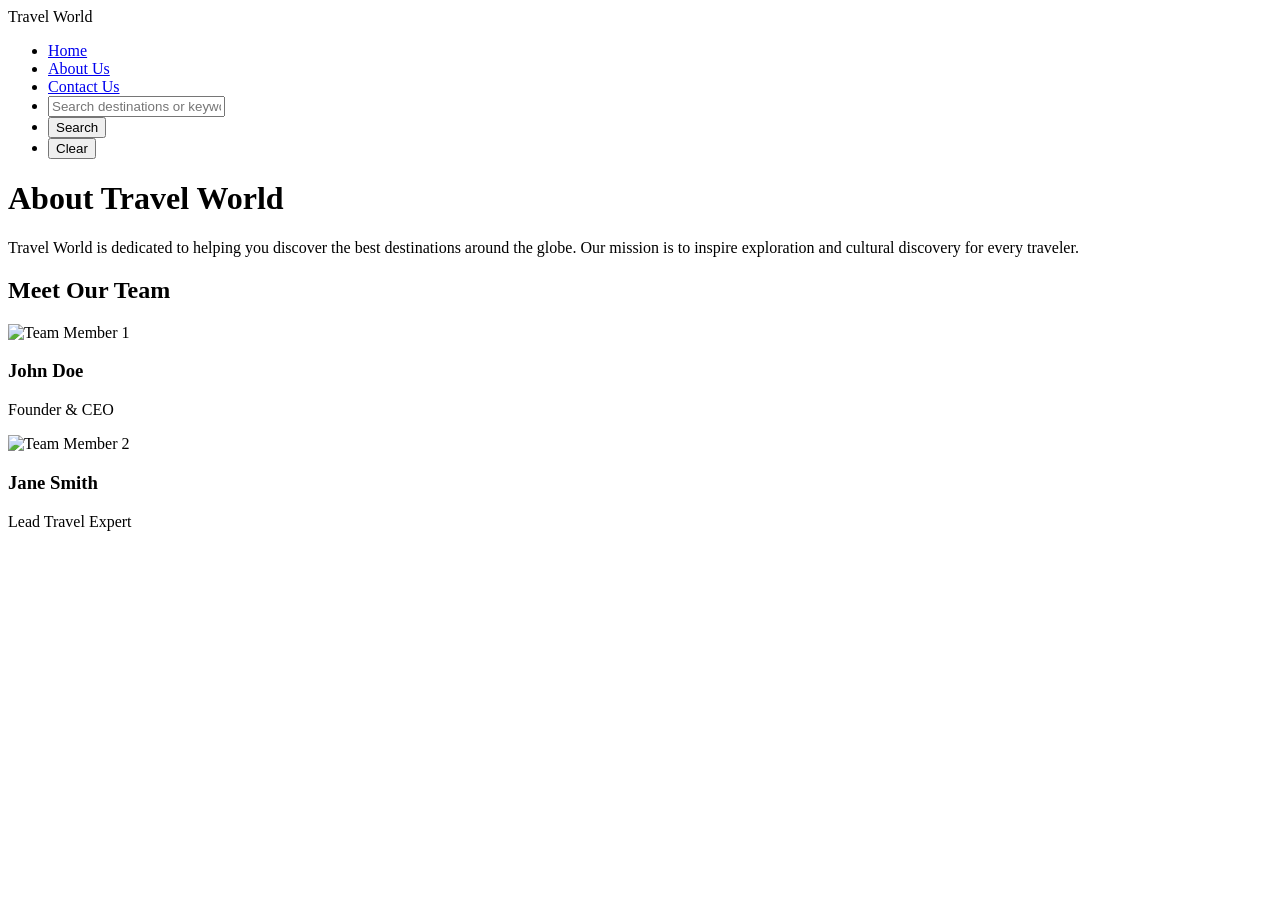
==== about.html @ 1baeb8e8 "Add files via upload" ====
<!DOCTYPE html>
<html lang="en">
<head>
    <meta charset="UTF-8">
    <meta name="viewport" content="width=device-width, initial-scale=1.0">
    <title>About Us - Travel World</title>
    <link rel="stylesheet" href="styles.css">
</head>
<body>
    <nav class="navbar">
        <div class="logo">Travel World</div>
        <ul class="nav-links">
            <li><a href="index.html">Home</a></li>
            <li><a href="about.html">About Us</a></li>
            <li><a href="contact.html">Contact Us</a></li>
            <li><input type="text" id="search" placeholder="Search destinations or keywords..."></li>
            <li><button id="searchBtn">Search</button></li>
            <li><button id="clearBtn">Clear</button></li>
        </ul>
    </nav>
    <main class="about-section">
        <h1>About Travel World</h1>
        <p>Travel World is dedicated to helping you discover the best destinations around the globe. Our mission is to inspire exploration and cultural discovery for every traveler.</p>
        <h2>Meet Our Team</h2>
        <div class="team-members">
            <div class="team-member">
                <img src="https://randomuser.me/api/portraits/men/32.jpg" alt="Team Member 1">
                <h3>John Doe</h3>
                <p>Founder & CEO</p>
            </div>
            <div class="team-member">
                <img src="https://randomuser.me/api/portraits/women/44.jpg" alt="Team Member 2">
                <h3>Jane Smith</h3>
                <p>Lead Travel Expert</p>
            </div>
        </div>
    </main>
    <script src="script.js"></script>
</body>
</html>
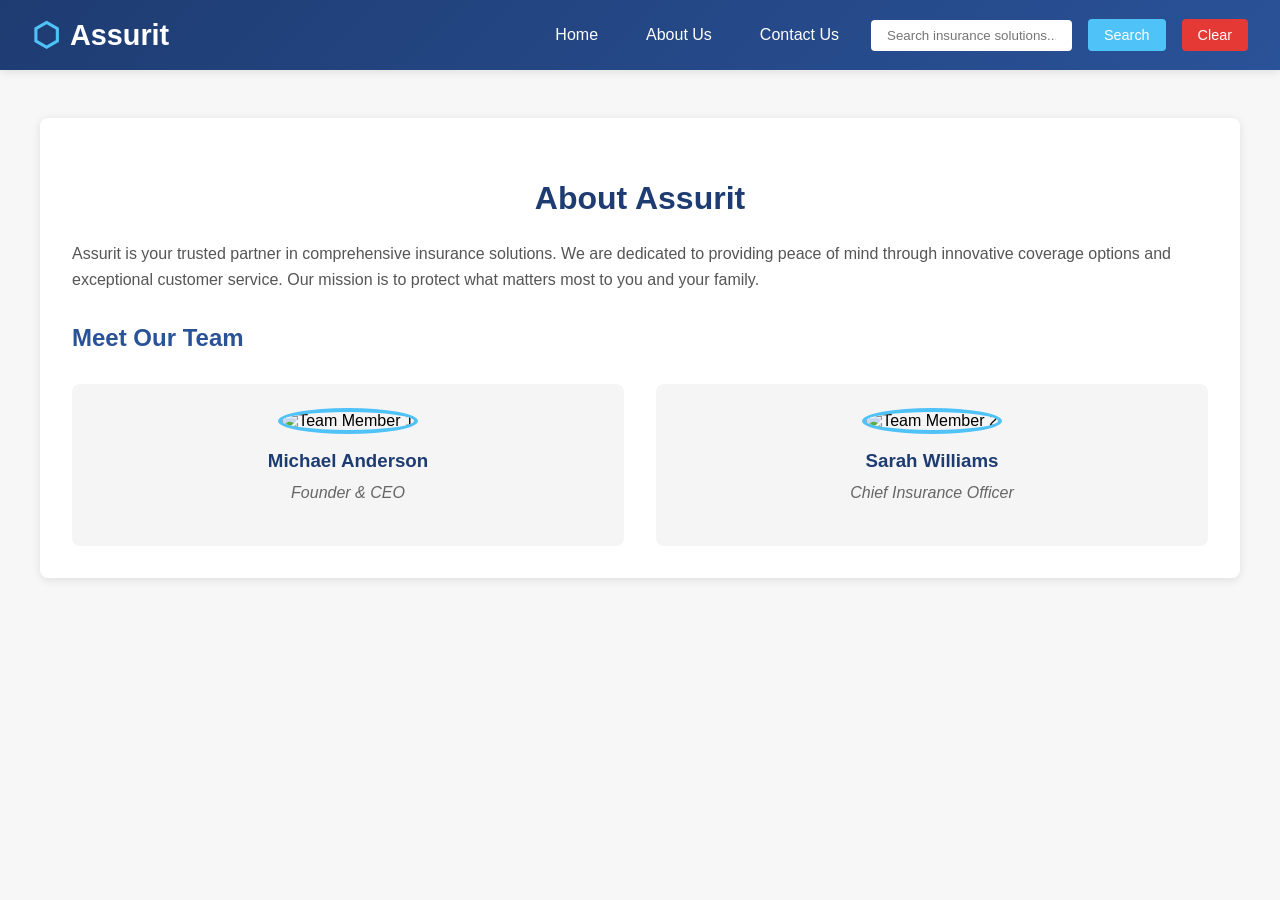
==== commit 291b1363: "Implement Assurit branding and logo design Co-authored-by: Harsh-jethva <220703964+Harsh-jethva@user" ====
--- a/about.html
+++ b/about.html
@@ -3,35 +3,35 @@
 <head>
     <meta charset="UTF-8">
     <meta name="viewport" content="width=device-width, initial-scale=1.0">
-    <title>About Us - Travel World</title>
-    <link rel="stylesheet" href="styles.css">
+    <title>About Us - Assurit</title>
+    <link rel="stylesheet" href="style.css">
 </head>
 <body>
     <nav class="navbar">
-        <div class="logo">Travel World</div>
+        <div class="logo">Assurit</div>
         <ul class="nav-links">
             <li><a href="index.html">Home</a></li>
             <li><a href="about.html">About Us</a></li>
             <li><a href="contact.html">Contact Us</a></li>
-            <li><input type="text" id="search" placeholder="Search destinations or keywords..."></li>
+            <li><input type="text" id="search" placeholder="Search insurance solutions..."></li>
             <li><button id="searchBtn">Search</button></li>
             <li><button id="clearBtn">Clear</button></li>
         </ul>
     </nav>
     <main class="about-section">
-        <h1>About Travel World</h1>
-        <p>Travel World is dedicated to helping you discover the best destinations around the globe. Our mission is to inspire exploration and cultural discovery for every traveler.</p>
+        <h1>About Assurit</h1>
+        <p>Assurit is your trusted partner in comprehensive insurance solutions. We are dedicated to providing peace of mind through innovative coverage options and exceptional customer service. Our mission is to protect what matters most to you and your family.</p>
         <h2>Meet Our Team</h2>
         <div class="team-members">
             <div class="team-member">
                 <img src="https://randomuser.me/api/portraits/men/32.jpg" alt="Team Member 1">
-                <h3>John Doe</h3>
+                <h3>Michael Anderson</h3>
                 <p>Founder & CEO</p>
             </div>
             <div class="team-member">
                 <img src="https://randomuser.me/api/portraits/women/44.jpg" alt="Team Member 2">
-                <h3>Jane Smith</h3>
-                <p>Lead Travel Expert</p>
+                <h3>Sarah Williams</h3>
+                <p>Chief Insurance Officer</p>
             </div>
         </div>
     </main>
--- a/style.css
+++ b/style.css
@@ -0,0 +1,270 @@
+* {
+    margin: 0;
+    padding: 0;
+    box-sizing: border-box;
+}
+
+body {
+    font-family: 'Segoe UI', Arial, sans-serif;
+    background: #f7f7f7;
+    margin: 0;
+    padding: 0;
+}
+
+/* Navbar Styles for Assurit */
+.navbar {
+    background: linear-gradient(135deg, #1e3c72 0%, #2a5298 100%);
+    padding: 1rem 2rem;
+    box-shadow: 0 2px 10px rgba(0,0,0,0.1);
+    display: flex;
+    justify-content: space-between;
+    align-items: center;
+    flex-wrap: wrap;
+}
+
+.logo {
+    font-size: 1.8rem;
+    font-weight: 700;
+    color: #fff;
+    display: flex;
+    align-items: center;
+    gap: 10px;
+}
+
+.logo::before {
+    content: "⬡";
+    font-size: 2rem;
+    color: #4fc3f7;
+}
+
+.nav-links {
+    display: flex;
+    list-style: none;
+    gap: 1rem;
+    align-items: center;
+    flex-wrap: wrap;
+}
+
+.nav-links a {
+    color: #fff;
+    text-decoration: none;
+    padding: 0.5rem 1rem;
+    border-radius: 4px;
+    transition: background 0.3s;
+}
+
+.nav-links a:hover {
+    background: rgba(255,255,255,0.1);
+}
+
+.nav-links input[type="text"] {
+    padding: 0.5rem 1rem;
+    border: none;
+    border-radius: 4px;
+    min-width: 200px;
+}
+
+.nav-links button {
+    margin: 0;
+    padding: 0.5rem 1rem;
+    background: #4fc3f7;
+    border: none;
+    border-radius: 4px;
+    color: #fff;
+    cursor: pointer;
+    font-size: 0.9rem;
+    transition: background 0.3s;
+}
+
+.nav-links button:hover {
+    background: #29b6f6;
+}
+
+.nav-links #clearBtn {
+    background: #e53935;
+}
+
+.nav-links #clearBtn:hover {
+    background: #c62828;
+}
+
+/* About Section */
+.about-section {
+    max-width: 1200px;
+    margin: 3rem auto;
+    padding: 2rem;
+    background: #fff;
+    border-radius: 8px;
+    box-shadow: 0 2px 10px rgba(0,0,0,0.1);
+}
+
+.about-section h1 {
+    color: #1e3c72;
+    margin-bottom: 1.5rem;
+}
+
+.about-section h2 {
+    color: #2a5298;
+    margin: 2rem 0 1rem 0;
+}
+
+.about-section p {
+    line-height: 1.6;
+    color: #555;
+    margin-bottom: 1rem;
+}
+
+.team-members {
+    display: grid;
+    grid-template-columns: repeat(auto-fit, minmax(250px, 1fr));
+    gap: 2rem;
+    margin-top: 2rem;
+}
+
+.team-member {
+    text-align: center;
+    padding: 1.5rem;
+    background: #f5f5f5;
+    border-radius: 8px;
+    transition: transform 0.3s;
+}
+
+.team-member:hover {
+    transform: translateY(-5px);
+    box-shadow: 0 4px 12px rgba(0,0,0,0.15);
+}
+
+.team-member img {
+    width: 150px;
+    height: 150px;
+    border-radius: 50%;
+    margin-bottom: 1rem;
+    border: 4px solid #4fc3f7;
+}
+
+.team-member h3 {
+    color: #1e3c72;
+    margin-bottom: 0.5rem;
+}
+
+.team-member p {
+    color: #666;
+    font-style: italic;
+}
+
+/* Contact Section */
+.contact-section {
+    max-width: 600px;
+    margin: 3rem auto;
+    padding: 2rem;
+    background: #fff;
+    border-radius: 8px;
+    box-shadow: 0 2px 10px rgba(0,0,0,0.1);
+}
+
+.contact-section h1 {
+    color: #1e3c72;
+    margin-bottom: 2rem;
+}
+
+.contact-form {
+    display: flex;
+    flex-direction: column;
+    gap: 1rem;
+}
+
+.contact-form label {
+    color: #333;
+    font-weight: 500;
+}
+
+.contact-form input,
+.contact-form textarea {
+    padding: 0.75rem;
+    border: 1px solid #ddd;
+    border-radius: 4px;
+    font-family: inherit;
+    font-size: 1rem;
+}
+
+.contact-form input:focus,
+.contact-form textarea:focus {
+    outline: none;
+    border-color: #4fc3f7;
+    box-shadow: 0 0 0 3px rgba(79, 195, 247, 0.1);
+}
+
+.contact-form button {
+    background: #1e3c72;
+    color: #fff;
+    padding: 0.75rem 2rem;
+    border: none;
+    border-radius: 4px;
+    cursor: pointer;
+    font-size: 1rem;
+    transition: background 0.3s;
+}
+
+.contact-form button:hover {
+    background: #2a5298;
+}
+
+h1 {
+    color: #222;
+    text-align: center;
+    margin-top: 30px;
+}
+
+button {
+    display: block;
+    margin: 20px auto;
+    padding: 12px 28px;
+    background: #ff9800;
+    color: #fff;
+    border: none;
+    border-radius: 6px;
+    font-size: 1.1em;
+    cursor: pointer;
+    transition: background 0.2s;
+}
+button:hover {
+    background: #e65100;
+}
+
+#joke {
+    background: #fff3e0;
+    border: 1px solid #ffd180;
+    border-radius: 8px;
+    max-width: 500px;
+    margin: 20px auto;
+    padding: 20px;
+    font-size: 1.2em;
+    color: #333;
+    box-shadow: 0 2px 8px rgba(0,0,0,0.07);
+}
+
+#student-list {
+    background: #e3f2fd;
+    border: 1px solid #90caf9;
+    border-radius: 8px;
+    max-width: 500px;
+    margin: 30px auto 40px auto;
+    padding: 20px;
+    box-shadow: 0 2px 8px rgba(0,0,0,0.07);
+}
+#student-list p {
+    margin: 8px 0;
+    padding: 6px 10px;
+    background: #fff;
+    border-radius: 4px;
+    border-left: 4px solid #1976d2;
+    color: #1976d2;
+    font-weight: 500;
+}
+
+hr {
+    max-width: 520px;
+    margin: 40px auto 20px auto;
+    border: none;
+    border-top: 1px solid #bbb;
+}
